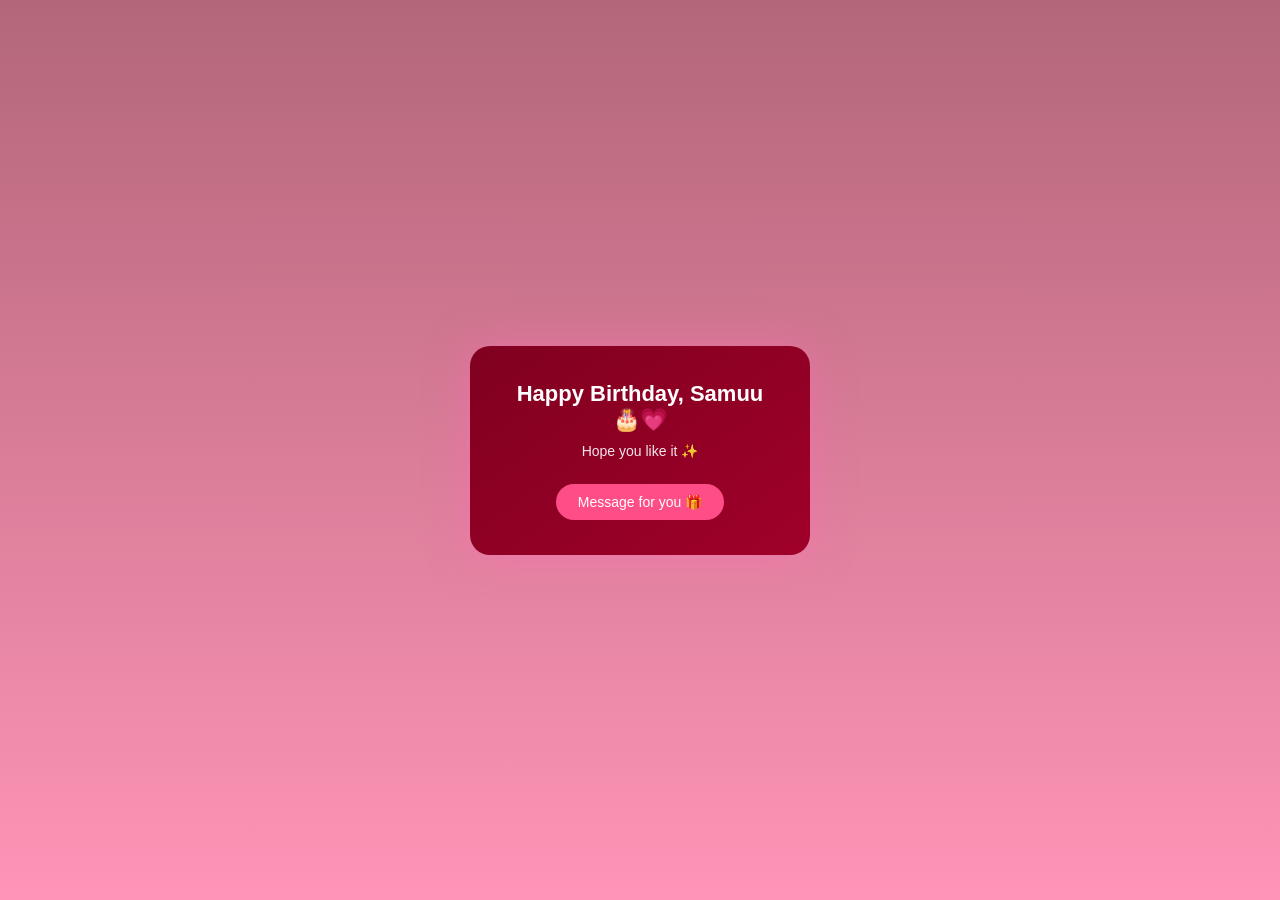
==== index2.html @ e52527d6 "Rename index2 (2).html to index2.html" ====
<html lang="en">
<head>
    <meta charset="UTF-8">
    <meta name="viewport" content="width=device-width, initial-scale=1.0">
    <title>Happy Birthday Samuu 💗</title
    <meta property="og:title" content="Happy Birthday Samuu 💗">
<meta property="og:description" content="A small surprise made with love 🎁✨">
<meta property="og:image" content="https://sujalsamudra.github.io/happy-Birthday-Samuu/Photo.jpg">
<meta property="og:url" content="https://sujalsamudra.github.io/happy-Birthday-Samuu/">
<meta property="og:type" content="website">
    <link rel="stylesheet" href="style2.css">
</head>
<body>

    <div class="card">
        <h1>Happy Birthday, Samuu 🎂💗</h1>
        <p class="sub">Hope you like it ✨</p>

        <button onclick="showMessage()">Message for you 🎁</button>

<div id="surprise" style="display:none;">

<img src="Photo 3.jpg" class="Photo">

<p id="messageText"></p>

</div>
    </div>

    <!-- Popup -->
    <div id="popup" class="popup hidden">
        <div class="popup-box">
            <p>You are the most beautiful part of my world 💗</p>
            <button onclick="closePopup()">Close 💖</button>
        </div>
    </div>

    <!-- Music -->
    <audio id="song" src="Song 3.mp3"></audio>

    <script src="script2.js"></script><script>

function showMessage(){

document.getElementById("surprise").style.display="block";

/* play music */
document.getElementById("song").play();

let text = "You are truly sweet , and I just wanted to do something small to make you smile today. I hope this year brings you happiness and everything your heart wishes for 💗 have a good day 🙂";

let i = 0;

function typing(){
if(i < text.length){
document.getElementById("messageText").innerHTML += text.charAt(i);
i++;
setTimeout(typing,40);
}
}

typing();

}

</script>
</body>
</html>
---- style2.css ----
/* Reset */
* {
    margin: 0;
    padding: 0;
    box-sizing: border-box;
}

/* Body with background image */
body {
    font-family: 'Segoe UI', sans-serif;
    height: 100vh;
    display: flex;
    justify-content: center;
    align-items: center;
    overflow-x: hidden;

    background: linear-gradient(rgba(128,0,32,0.6), rgba(255,77,136,0.6)),
                url("bg2.jpg");
    background-size: cover;
    background-position: center;
    background-repeat: no-repeat;
}

/* Card */
.card {
    width: 90%;
    max-width: 340px;
    padding: 35px;
    text-align: center;
    border-radius: 20px;
    color: white;

    background: linear-gradient(145deg, #800020, #a0002a);
    box-shadow: 0 0 40px rgba(255, 105, 180, 0.5);
}

/* Headings */
h1 {
    font-size: 22px;
    margin-bottom: 10px;
}

.sub {
    font-size: 14px;
    margin-bottom: 25px;
    opacity: 0.9;
}

/* Button */
button {
    padding: 10px 22px;
    background: #ff4d88;
    color: white;
    border: none;
    border-radius: 25px;
    cursor: pointer;
    font-size: 14px;
    transition: 0.3s;
}

button:hover {
    background: #ff1e6b;
    transform: scale(1.05);
}

/* Hidden */
.hidden {
    display: none;
}

/* Circular Photo */
.Photo {
    width: 180px;
    height: 180px;
    border-radius: 50%;
    object-fit: cover;
    display: block;
    margin: 20px auto;
    border: 4px solid #ffccd5;
    box-shadow: 0 0 20px rgba(255, 182, 193, 0.8);
}

/* Popup */
.popup {
    position: fixed;
    top: 0;
    left: 0;
    width: 100%;
    height: 100%;
    background: rgba(0, 0, 0, 0.5);
    display: none;
    justify-content: center;
    align-items: center;
}

.popup-box {
    background: #800020;
    padding: 25px;
    border-radius: 20px;
    text-align: center;
    color: white;
    width: 280px;
    animation: fadeIn 0.4s ease-in-out;
}

@keyframes fadeIn {
    from { transform: scale(0.8); opacity: 0; }
    to { transform: scale(1); opacity: 1; }
}

/* Floating Hearts */
.hearts {
    position: fixed;
    bottom: -20px;
    animation: floatUp linear forwards;
    pointer-events: none;
    opacity: 0.85;
}

@keyframes floatUp {
    from {
        transform: translateY(0) scale(1);
        opacity: 1;
    }
    to {
        transform: translateY(-110vh) scale(1.6);
        opacity: 0;
    }
}#surprise{
display:none;
}
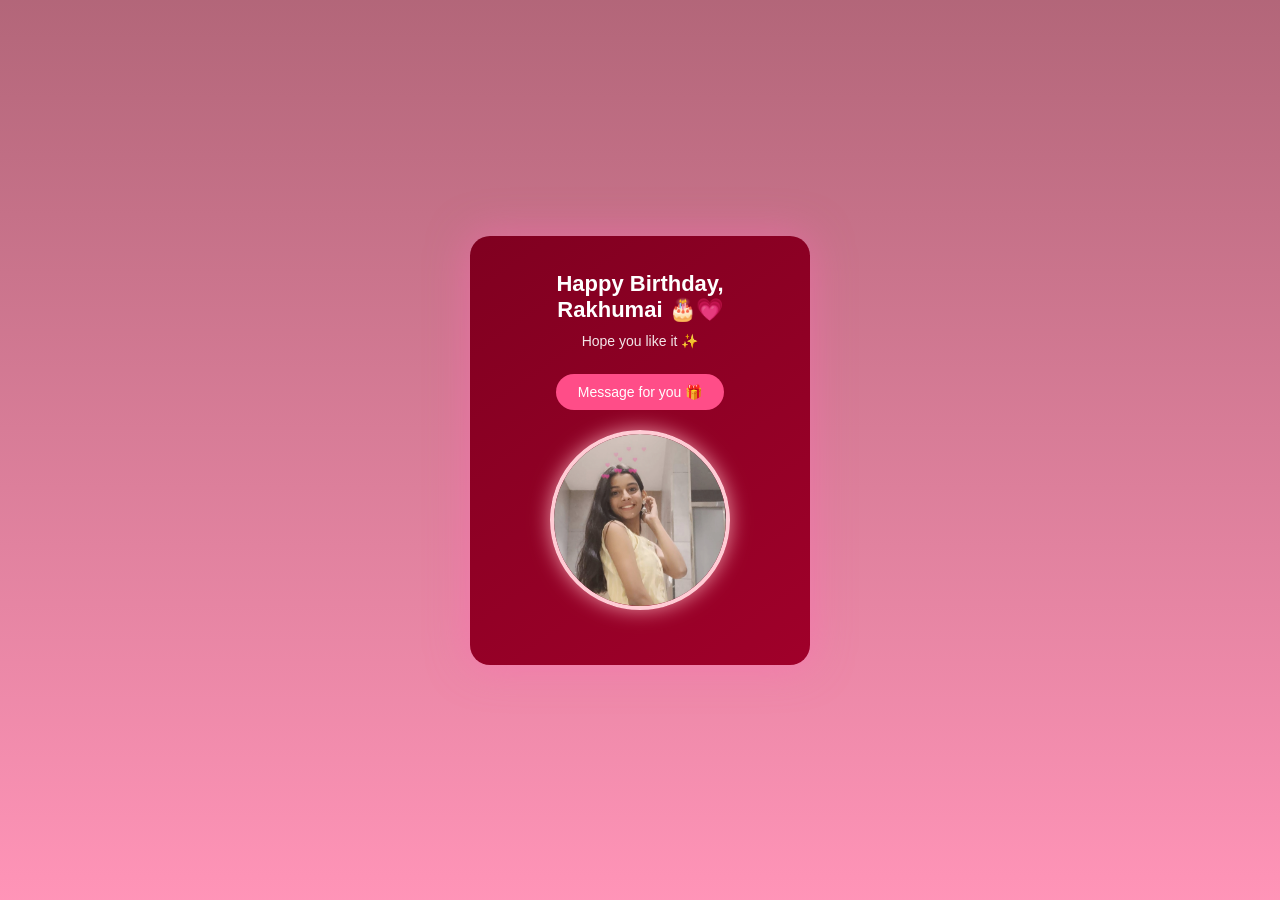
==== commit aefb09c4: "Add files via upload" ====
--- a/index2.html
+++ b/index2.html
@@ -2,29 +2,25 @@
 <head>
     <meta charset="UTF-8">
     <meta name="viewport" content="width=device-width, initial-scale=1.0">
-    <title>Happy Birthday Samuu 💗</title
-    <meta property="og:title" content="Happy Birthday Samuu 💗">
+    <title>Happy Birthday Rakhumai 💗</title
+    <meta property="og:title" content="Happy Birthday Rakhumai 💗">
 <meta property="og:description" content="A small surprise made with love 🎁✨">
-<meta property="og:image" content="https://sujalsamudra.github.io/happy-Birthday-Samuu/Photo.jpg">
-<meta property="og:url" content="https://sujalsamudra.github.io/happy-Birthday-Samuu/">
+<meta property="og:image" content="https://sujalsamudra.github.io/happy-Birthday-Rakhumai/Photo.jpg">
+<meta property="og:url" content="https://sujalsamudra.github.io/happy-Birthday-Rakhumai/">
 <meta property="og:type" content="website">
     <link rel="stylesheet" href="style2.css">
 </head>
 <body>
 
     <div class="card">
-        <h1>Happy Birthday, Samuu 🎂💗</h1>
+        <h1>Happy Birthday, Rakhumai 🎂💗</h1>
         <p class="sub">Hope you like it ✨</p>
 
         <button onclick="showMessage()">Message for you 🎁</button>
 
-<div id="surprise" style="display:none;">
-
-<img src="Photo 3.jpg" class="Photo">
-
-<p id="messageText"></p>
-
-</div>
+        <img src="Photo 3.jpg" class="Photo">
+            <p id="messageText"></p>
+        </div>
     </div>
 
     <!-- Popup -->
@@ -36,33 +32,14 @@
     </div>
 
     <!-- Music -->
-    <audio id="song" src="Song 3.mp3"></audio>
+    <audio id="song" src="Song.mp3"></audio>
 
-    <script src="script2.js"></script><script>
-
-function showMessage(){
-
+    <script src="script2.js"></script>
+    <script src="script2.js"></script>
+<script>
+function revealSurprise(){
 document.getElementById("surprise").style.display="block";
-
-/* play music */
-document.getElementById("song").play();
-
-let text = "You are truly sweet , and I just wanted to do something small to make you smile today. I hope this year brings you happiness and everything your heart wishes for 💗 have a good day 🙂";
-
-let i = 0;
-
-function typing(){
-if(i < text.length){
-document.getElementById("messageText").innerHTML += text.charAt(i);
-i++;
-setTimeout(typing,40);
 }
-}
-
-typing();
-
-}
-
 </script>
 </body>
-</html>
+</html>
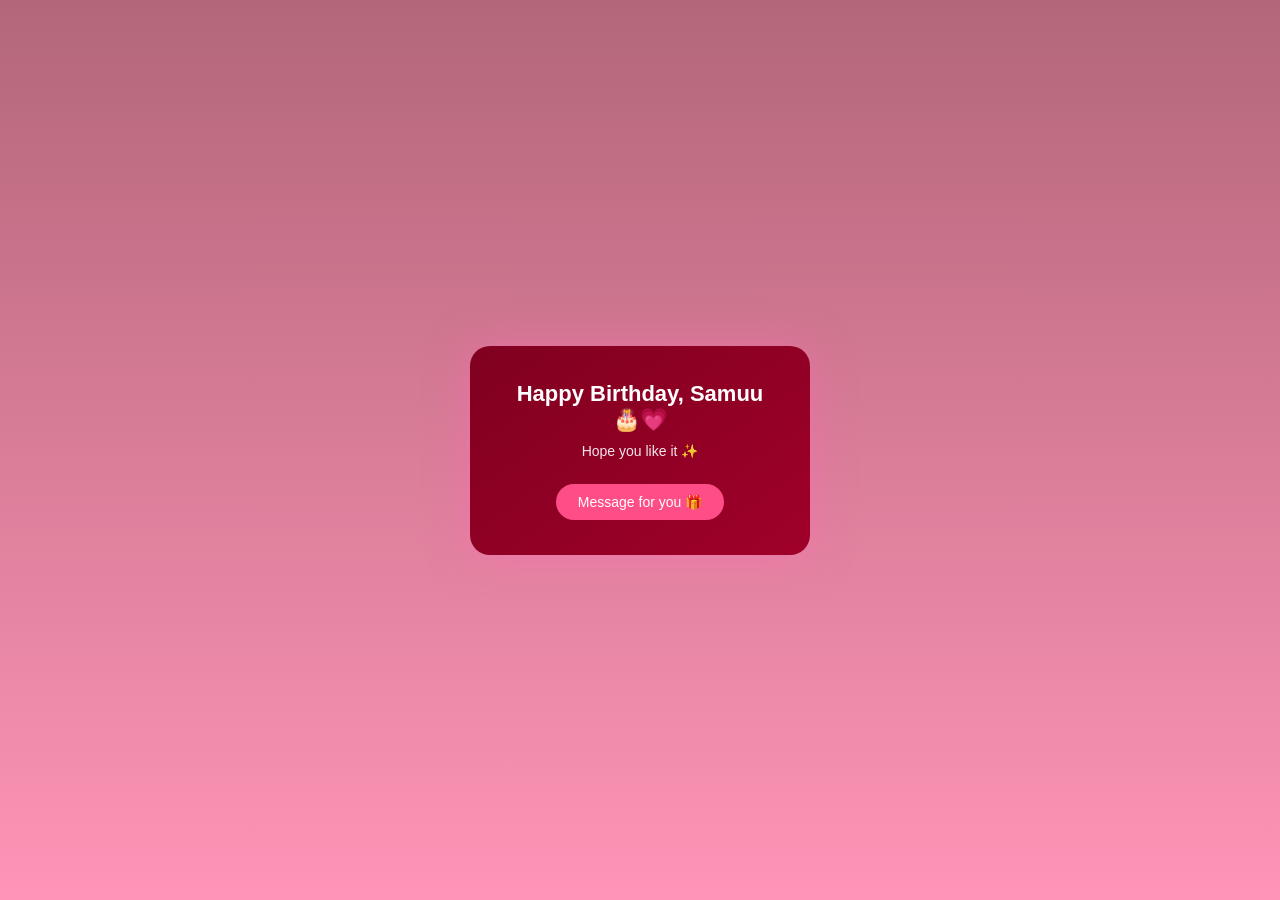
==== commit fca759ee: "Add files via upload" ====
--- a/index2.html
+++ b/index2.html
@@ -2,25 +2,29 @@
 <head>
     <meta charset="UTF-8">
     <meta name="viewport" content="width=device-width, initial-scale=1.0">
-    <title>Happy Birthday Rakhumai 💗</title
-    <meta property="og:title" content="Happy Birthday Rakhumai 💗">
+    <title>Happy Birthday Samuu 💗</title
+    <meta property="og:title" content="Happy Birthday Samuu 💗">
 <meta property="og:description" content="A small surprise made with love 🎁✨">
-<meta property="og:image" content="https://sujalsamudra.github.io/happy-Birthday-Rakhumai/Photo.jpg">
-<meta property="og:url" content="https://sujalsamudra.github.io/happy-Birthday-Rakhumai/">
+<meta property="og:image" content="https://sujalsamudra.github.io/happy-Birthday-Samuu/Photo.jpg">
+<meta property="og:url" content="https://sujalsamudra.github.io/happy-Birthday-Samuu/">
 <meta property="og:type" content="website">
     <link rel="stylesheet" href="style2.css">
 </head>
 <body>
 
     <div class="card">
-        <h1>Happy Birthday, Rakhumai 🎂💗</h1>
+        <h1>Happy Birthday, Samuu 🎂💗</h1>
         <p class="sub">Hope you like it ✨</p>
 
         <button onclick="showMessage()">Message for you 🎁</button>
 
-        <img src="Photo 3.jpg" class="Photo">
-            <p id="messageText"></p>
-        </div>
+<div id="surprise" style="display:none;">
+
+<img src="Photo 3.jpg" class="Photo">
+
+<p id="messageText"></p>
+
+</div>
     </div>
 
     <!-- Popup -->
@@ -32,14 +36,33 @@
     </div>
 
     <!-- Music -->
-    <audio id="song" src="Song.mp3"></audio>
+    <audio id="song" src="Song 3.mp3"></audio>
 
-    <script src="script2.js"></script>
-    <script src="script2.js"></script>
-<script>
-function revealSurprise(){
+    <script src="script2.js"></script><script>
+
+function showMessage(){
+
 document.getElementById("surprise").style.display="block";
+
+/* play music */
+document.getElementById("song").play();
+
+let text = "You are truly sweet , and I just wanted to do something small to make you smile today. I hope this year brings you happiness and everything your heart wishes for 💗 have a good day 🙂";
+
+let i = 0;
+
+function typing(){
+if(i < text.length){
+document.getElementById("messageText").inner += text.charAt(i);
+i++;
+setTimeout(typing,40);
 }
+}
+
+typing();
+
+}
+
 </script>
 </body>
 </html>
